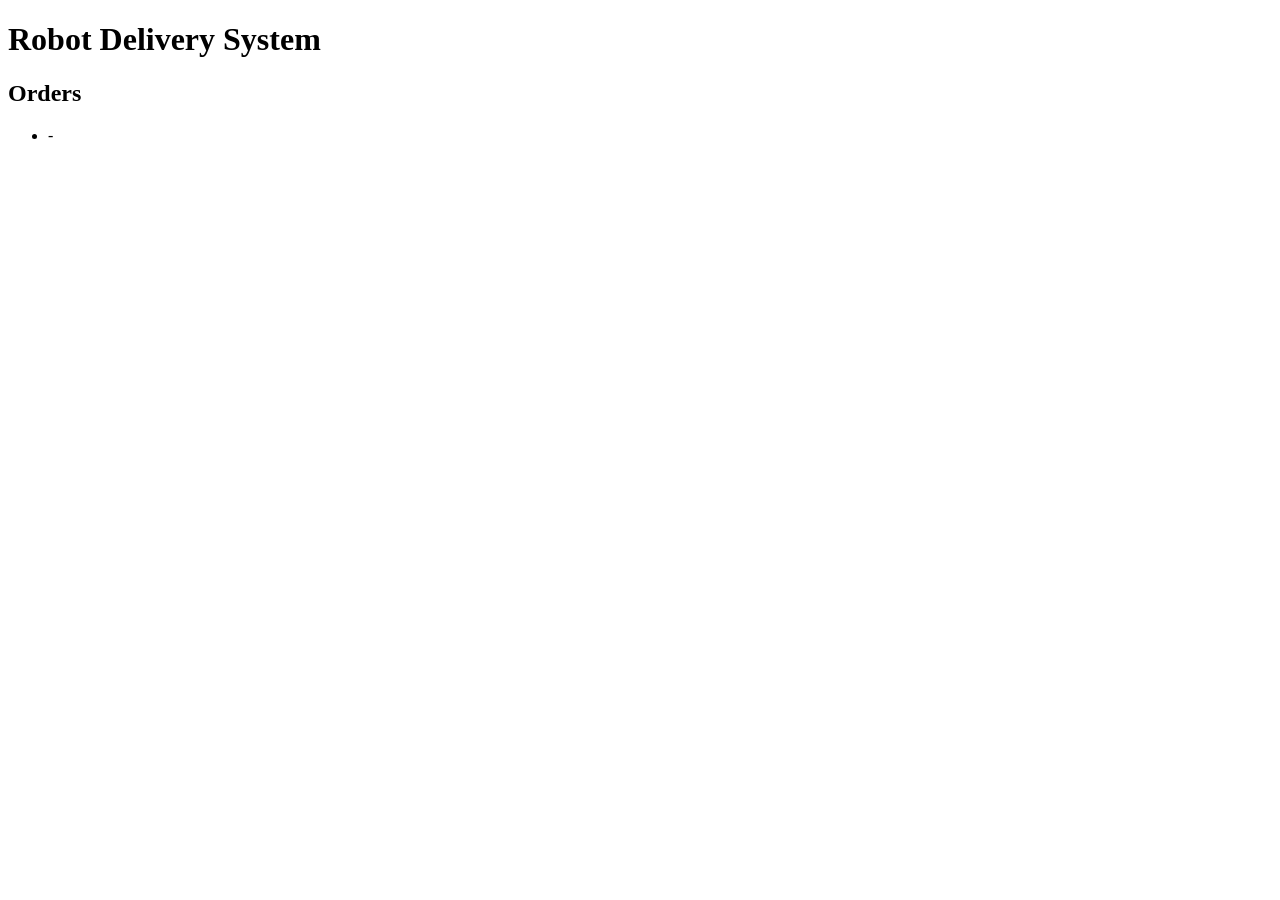
==== src/main/resources/templates/index.html @ 88ef24cb "Implement navigation, power management, and basic web view" ====
<!DOCTYPE html>
<html xmlns:th="http://www.thymeleaf.org">
<head>
  <meta charset="UTF-8"/>
  <title>Robot Delivery System</title>
</head>
<body>
<h1>Robot Delivery System</h1>

<h2>Orders</h2>
<ul>
  <li th:each="o : ${orders}">
    <span th:text="${o.id}"></span> -
    <span th:text="${o.status}"></span>
  </li>
</ul>

</body>
</html>
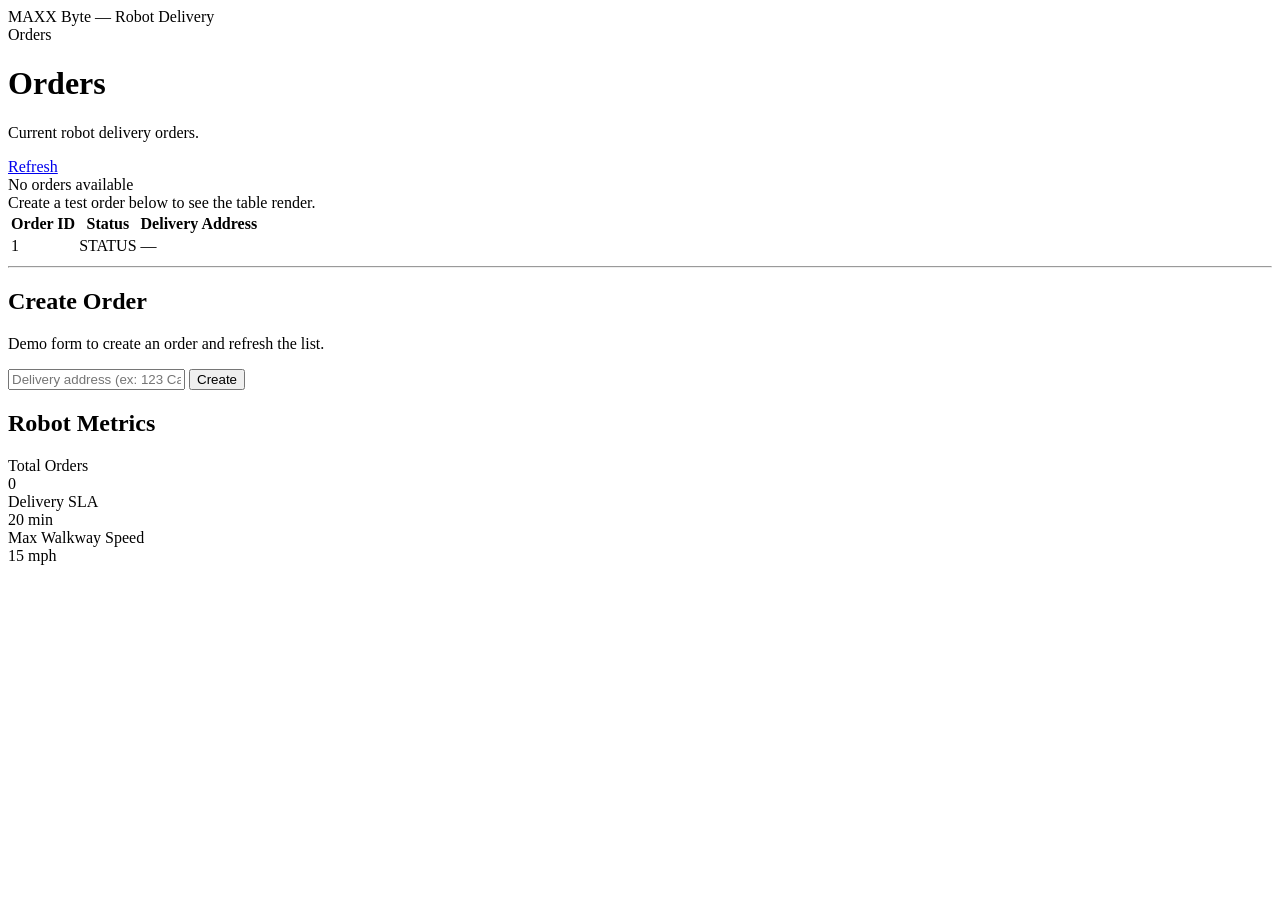
==== commit 1f02d124: "Added server-rendered Orders view and integrated it with the service layer" ====
--- a/src/main/resources/templates/index.html
+++ b/src/main/resources/templates/index.html
@@ -2,18 +2,110 @@
 <html xmlns:th="http://www.thymeleaf.org">
 <head>
   <meta charset="UTF-8"/>
-  <title>Robot Delivery System</title>
+  <meta name="viewport" content="width=device-width, initial-scale=1"/>
+  <title>Orders</title>
+  <link rel="stylesheet" th:href="@{/app.css}"/>
 </head>
 <body>
-<h1>Robot Delivery System</h1>
 
-<h2>Orders</h2>
-<ul>
-  <li th:each="o : ${orders}">
-    <span th:text="${o.id}"></span> -
-    <span th:text="${o.status}"></span>
-  </li>
-</ul>
+<div class="nav">
+  <div class="nav-inner">
+    <div class="brand">MAXX Byte — Robot Delivery</div>
+    <div class="muted">Orders</div>
+  </div>
+</div>
+
+<div class="container">
+
+  <div class="card">
+    <div class="card-header">
+      <div>
+        <h1>Orders</h1>
+        <p class="muted">Current robot delivery orders.</p>
+      </div>
+
+      <div class="actions">
+        <a class="btn btn-ghost" href="/" title="Refresh">Refresh</a>
+      </div>
+    </div>
+
+    <!-- Empty state -->
+    <div class="empty" th:if="${orders == null || #lists.isEmpty(orders)}">
+      <div class="empty-title">No orders available</div>
+      <div class="muted">Create a test order below to see the table render.</div>
+    </div>
+
+    <!-- Orders table -->
+    <table class="table" th:if="${orders != null && !#lists.isEmpty(orders)}">
+      <thead>
+      <tr>
+        <th>Order ID</th>
+        <th>Status</th>
+        <th>Delivery Address</th>
+      </tr>
+      </thead>
+
+      <tbody>
+      <tr th:each="o : ${orders}">
+        <td th:text="${o.id}">1</td>
+
+        <td>
+          <span class="badge"
+                th:classappend="${
+                  (o.status != null && o.status.name() == 'DELIVERED') ? ' delivered' :
+                  (o.status != null && o.status.name() == 'IN_DELIVERY') ? ' progress' :
+                  (o.status != null && o.status.name() == 'CANCELLED') ? ' cancelled' : ' pending'
+                }"
+                th:text="${o.status}">
+            STATUS
+          </span>
+        </td>
+
+
+        <td class="muted" th:text="${o.deliveryAddress} ?: '—'">—</td>
+      </tr>
+      </tbody>
+    </table>
+
+    <hr class="sep"/>
+
+
+    <div class="form-wrap">
+      <h2>Create Order</h2>
+      <p class="muted">Demo form to create an order and refresh the list.</p>
+
+      <form class="form" method="post" action="/orders/create">
+        <input class="input" type="text" name="address" placeholder="Delivery address (ex: 123 Campus Way)" required>
+        <button class="btn" type="submit">Create</button>
+      </form>
+
+      <p class="muted tiny">
+
+      </p>
+    </div>
+
+  </div>
+
+
+  <div class="card" style="margin-top: 18px;">
+    <h2>Robot Metrics</h2>
+    <div class="grid">
+      <div class="stat">
+        <div class="muted tiny">Total Orders</div>
+        <div class="stat-value" th:text="${orders != null ? orders.size() : 0}">0</div>
+      </div>
+      <div class="stat">
+        <div class="muted tiny">Delivery SLA</div>
+        <div class="stat-value">20 min</div>
+      </div>
+      <div class="stat">
+        <div class="muted tiny">Max Walkway Speed</div>
+        <div class="stat-value">15 mph</div>
+      </div>
+    </div>
+  </div>
+
+</div>
 
 </body>
 </html>
